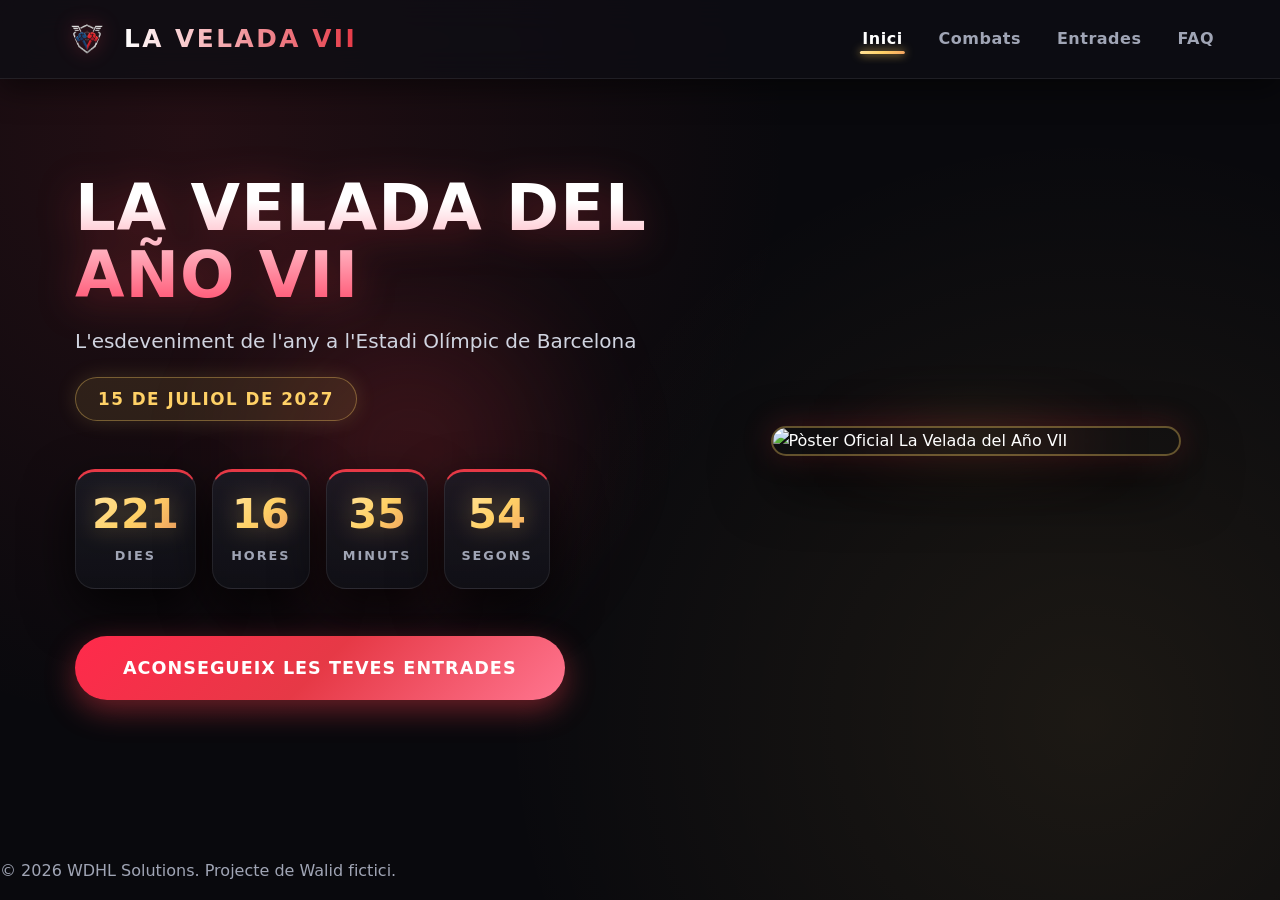
==== index.html @ 8272f747 "primer commit" ====
<!DOCTYPE html>
<html lang="ca">
<head>
  <meta charset="UTF-8">
  <meta name="viewport" content="width=device-width, initial-scale=1.0">
  <title>La Velada del Año - Inici</title>
  <link rel="stylesheet" href="css/styles.css">
  <style>
    .hero-split {
      display: grid;
      grid-template-columns: 1.15fr 0.85fr;
      align-items: center;
      gap: 50px;
      padding: 40px 10px 60px;
      position: relative;
    }

    .hero-split::before {
      content: '';
      position: absolute;
      top: 50%;
      left: 30%;
      transform: translate(-50%, -50%);
      width: 500px;
      height: 320px;
      background: radial-gradient(circle, rgba(230, 57, 70, 0.22) 0%, transparent 70%);
      filter: blur(45px);
      z-index: -1;
      pointer-events: none;
    }

    .hero-info {
      text-align: left;
    }

    .hero-info h1 {
      font-size: 4rem;
      font-weight: 900;
      line-height: 1.05;
      letter-spacing: 1px;
      text-transform: uppercase;
      background: linear-gradient(180deg, #FFFFFF 20%, #FF4D6D 100%);
      -webkit-background-clip: text;
      -webkit-text-fill-color: transparent;
      filter: drop-shadow(0 6px 20px rgba(230, 57, 70, 0.35));
      margin-bottom: 1rem;
    }

    .hero-info .subtitle {
      font-size: 1.25rem;
      color: #D0D4E0;
      margin-bottom: 1.2rem;
    }

    .hero-info .date {
      display: inline-block;
      padding: 8px 22px;
      border-radius: 50px;
      background: rgba(255, 209, 102, 0.1);
      border: 1px solid rgba(255, 209, 102, 0.35);
      color: var(--accent-gold);
      font-weight: 800;
      font-size: 1.05rem;
      letter-spacing: 1.5px;
      text-transform: uppercase;
      box-shadow: 0 0 20px rgba(255, 209, 102, 0.15);
    }

    .hero-info .countdown-container {
      justify-content: flex-start;
      gap: 16px;
      margin: 32px 0;
    }

    .hero-info .time-card {
      min-width: 98px;
      padding: 20px 16px;
    }

    .hero-info .time-card span {
      font-size: 2.6rem;
    }

    .poster-wrapper {
      display: flex;
      justify-content: center;
      align-items: center;
      position: relative;
    }

    .poster-wrapper::after {
      content: '';
      position: absolute;
      inset: 10%;
      background: radial-gradient(circle, rgba(255, 209, 102, 0.25) 0%, rgba(230, 57, 70, 0.2) 50%, transparent 75%);
      filter: blur(30px);
      z-index: -1;
    }

    .event-poster {
      width: 100%;
      max-width: 410px;
      height: auto;
      border-radius: 22px;
      border: 2px solid rgba(255, 209, 102, 0.35);
      box-shadow: 0 25px 60px rgba(0, 0, 0, 0.85), 0 0 30px rgba(230, 57, 70, 0.25);
      transition: transform 0.4s cubic-bezier(0.16, 1, 0.3, 1), box-shadow 0.4s ease;
      object-fit: cover;
    }

    .event-poster:hover {
      transform: translateY(-8px) scale(1.02);
      border-color: var(--accent-gold);
      box-shadow: 0 30px 70px rgba(0, 0, 0, 0.9), 0 0 40px rgba(255, 209, 102, 0.35);
    }

    @media (max-width: 920px) {
      .hero-split {
        grid-template-columns: 1fr;
        text-align: center;
        gap: 40px;
        padding-top: 20px;
      }

      .hero-info {
        text-align: center;
      }

      .hero-info h1 {
        font-size: 3rem;
      }

      .hero-info .countdown-container {
        justify-content: center;
      }

      .event-poster {
        max-width: 340px;
      }
    }
  </style>
</head>
<body>
  <header>
    <div class="logo">
      <img src="img/LOGOVELADA.png" alt="Logo La Velada VII" class="logo-img">
      <span class="logo-text">LA VELADA VII</span>
    </div>
    <nav>
      <ul>
        <li><a href="index.html" class="active">Inici</a></li>
        <li><a href="combats.html">Combats</a></li>
        <li><a href="entrades.html">Entrades</a></li>
        <li><a href="faq.html">FAQ</a></li>
      </ul>
    </nav>
  </header>

  <main>
    <section class="hero-split">
      <div class="hero-info">
        <h1>LA VELADA DEL AÑO VII</h1>
        <p class="subtitle">L'esdeveniment de l'any a l'Estadi Olímpic de Barcelona</p>
        <p class="date">15 de Juliol de 2027</p>
        
        <div id="countdown" class="countdown-container">
          <div class="time-card"><span id="days">00</span><label>Dies</label></div>
          <div class="time-card"><span id="hours">00</span><label>Hores</label></div>
          <div class="time-card"><span id="minutes">00</span><label>Minuts</label></div>
          <div class="time-card"><span id="seconds">00</span><label>Segons</label></div>
        </div>
      
        <a href="entrades.html" class="btn-primary">Aconsegueix les teves entrades</a>
      </div>

      <div class="poster-wrapper">
        <img src="img/Poster%20de%20la%20Velada%20del%20a%C3%B1o%20VII.png" alt="Pòster Oficial La Velada del Año VII" class="event-poster">
      </div>
    </section>
  </main>

  <footer>
    <p>&copy; 2026 WDHL Solutions. Projecte de Walid fictici.</p>
  </footer>

  <script src="js/main.js"></script>
</body>
</html>
---- css/styles.css ----
:root {
  --primary-red: #E63946;
  --primary-red-glow: rgba(230, 57, 70, 0.45);
  --bg-dark: #09090D;
  --card-bg: #14141C;
  --card-hover: #1B1B26;
  --accent-gold: #FFD166;
  --accent-gold-glow: rgba(255, 209, 102, 0.35);
  --text-main: #FFFFFF;
  --text-muted: #A0A5B5;
  --gradient-fire: linear-gradient(135deg, #FF2A4B 0%, #E63946 50%, #FF758F 100%);
  --gradient-gold: linear-gradient(135deg, #FFE29A 0%, #FFD166 50%, #F4A261 100%);
  --gradient-surface: linear-gradient(180deg, rgba(28, 28, 38, 0.8) 0%, rgba(16, 16, 22, 0.95) 100%);
  --shadow-deep: 0 20px 50px rgba(0, 0, 0, 0.75);
}

* {
  box-sizing: border-box;
  margin: 0;
  padding: 0;
}

body {
  background-color: var(--bg-dark);
  background-image: 
    radial-gradient(circle at 15% 15%, rgba(230, 57, 70, 0.12) 0%, transparent 45%),
    radial-gradient(circle at 85% 80%, rgba(255, 209, 102, 0.08) 0%, transparent 45%);
  background-attachment: fixed;
  color: var(--text-main);
  font-family: 'Segoe UI', system-ui, -apple-system, sans-serif;
  display: flex;
  flex-direction: column;
  min-height: 100vh;
  line-height: 1.6;
  padding-top: 95px;
  overflow-x: hidden;
}

h1, h2, h3 {
  font-weight: 800;
  letter-spacing: -0.5px;
}

h2 {
  font-size: 2.6rem;
  text-transform: uppercase;
  letter-spacing: 2px;
  background: var(--gradient-fire);
  -webkit-background-clip: text;
  -webkit-text-fill-color: transparent;
  margin-bottom: 0.5rem;
}

p {
  color: var(--text-muted);
  margin-bottom: 1rem;
}

header, #main-header {
  display: flex;
  justify-content: space-between;
  align-items: center;
  padding: 16px 5%;
  background: rgba(14, 14, 20, 0.75);
  backdrop-filter: blur(16px);
  -webkit-backdrop-filter: blur(16px);
  border-bottom: 1px solid rgba(255, 255, 255, 0.08);
  box-shadow: 0 10px 30px rgba(0, 0, 0, 0.5);
  position: fixed;
  width: 100%;
  top: 0;
  left: 0;
  z-index: 1000;
}

.logo {
  display: flex;
  align-items: center;
  gap: 14px;
  transition: transform 0.3s ease;
}

.logo:hover {
  transform: scale(1.03);
}

.logo-img, .logo img {
  width: 46px;
  height: 46px;
  object-fit: contain;
  filter: drop-shadow(0 0 10px var(--primary-red-glow));
}

.logo-text, .logo span {
  font-size: 1.55rem;
  font-weight: 900;
  letter-spacing: 2.5px;
  text-transform: uppercase;
  background: linear-gradient(90deg, #FFFFFF 0%, #E63946 100%);
  -webkit-background-clip: text;
  -webkit-text-fill-color: transparent;
}

nav ul {
  display: flex;
  list-style: none;
  gap: 32px;
}

nav a {
  color: var(--text-muted);
  text-decoration: none;
  font-weight: 600;
  font-size: 1rem;
  letter-spacing: 0.5px;
  position: relative;
  padding: 6px 2px;
  transition: color 0.3s ease;
}

nav a::after {
  content: '';
  position: absolute;
  bottom: 0;
  left: 50%;
  transform: translateX(-50%);
  width: 0;
  height: 3px;
  border-radius: 2px;
  background: var(--gradient-gold);
  box-shadow: 0 0 10px var(--accent-gold);
  transition: width 0.3s cubic-bezier(0.25, 0.8, 0.25, 1);
}

nav a:hover {
  color: #FFFFFF;
}

nav a:hover::after, nav a.active::after {
  width: 100%;
}

nav a.active {
  color: #FFFFFF;
}

main, .main-container, .container {
  max-width: 1200px;
  width: 100%;
  margin: 40px auto;
  padding: 0 25px;
  flex: 1;
}

.hero {
  text-align: center;
  padding: 70px 20px 60px;
  position: relative;
}

.hero::before {
  content: '';
  position: absolute;
  top: 50%;
  left: 50%;
  transform: translate(-50%, -50%);
  width: 550px;
  height: 300px;
  background: radial-gradient(circle, rgba(230, 57, 70, 0.22) 0%, transparent 70%);
  filter: blur(40px);
  z-index: -1;
  pointer-events: none;
}

.hero h1 {
  font-size: 4.6rem;
  font-weight: 900;
  letter-spacing: 1px;
  text-transform: uppercase;
  background: linear-gradient(180deg, #FFFFFF 20%, #FF4D6D 100%);
  -webkit-background-clip: text;
  -webkit-text-fill-color: transparent;
  filter: drop-shadow(0 6px 20px rgba(230, 57, 70, 0.35));
  margin-bottom: 1rem;
}

.hero .subtitle {
  font-size: 1.35rem;
  color: #D0D4E0;
  max-width: 650px;
  margin: 0 auto 1.2rem;
}

.hero .date {
  display: inline-block;
  padding: 8px 22px;
  border-radius: 50px;
  background: rgba(255, 209, 102, 0.1);
  border: 1px solid rgba(255, 209, 102, 0.35);
  color: var(--accent-gold);
  font-weight: 800;
  font-size: 1.1rem;
  letter-spacing: 1.5px;
  text-transform: uppercase;
  box-shadow: 0 0 20px rgba(255, 209, 102, 0.15);
}

.countdown-container {
  display: flex;
  justify-content: center;
  gap: 22px;
  margin: 45px 0;
  flex-wrap: wrap;
}

.time-card {
  background: var(--gradient-surface);
  padding: 26px 22px;
  border-radius: 20px;
  min-width: 120px;
  text-align: center;
  border: 1px solid rgba(255, 255, 255, 0.08);
  border-top: 3px solid var(--primary-red);
  box-shadow: var(--shadow-deep);
  transition: all 0.35s cubic-bezier(0.16, 1, 0.3, 1);
  position: relative;
  overflow: hidden;
}

.time-card:hover {
  transform: translateY(-8px) scale(1.03);
  border-color: rgba(230, 57, 70, 0.5);
  box-shadow: 0 15px 35px rgba(230, 57, 70, 0.25);
}

.time-card span {
  display: block;
  font-size: 3.2rem;
  font-weight: 900;
  background: var(--gradient-gold);
  -webkit-background-clip: text;
  -webkit-text-fill-color: transparent;
  filter: drop-shadow(0 0 12px var(--accent-gold-glow));
  line-height: 1.05;
  margin-bottom: 6px;
}

.time-card label {
  font-size: 0.8rem;
  font-weight: 700;
  color: var(--text-muted);
  text-transform: uppercase;
  letter-spacing: 2px;
}

.btn-primary {
  background: var(--gradient-fire);
  color: #FFFFFF;
  border: none;
  padding: 18px 48px;
  border-radius: 50px;
  cursor: pointer;
  font-weight: 800;
  font-size: 1.1rem;
  letter-spacing: 1px;
  text-transform: uppercase;
  text-decoration: none;
  display: inline-block;
  position: relative;
  overflow: hidden;
  transition: all 0.3s ease;
  box-shadow: 0 10px 30px var(--primary-red-glow);
  margin-top: 15px;
}

.btn-primary::before {
  content: '';
  position: absolute;
  top: 0;
  left: -100%;
  width: 60%;
  height: 100%;
  background: linear-gradient(90deg, transparent, rgba(255, 255, 255, 0.35), transparent);
  transform: skewX(-25deg);
  transition: left 0.6s ease;
}

.btn-primary:hover {
  transform: translateY(-4px) scale(1.03);
  box-shadow: 0 16px 40px rgba(230, 57, 70, 0.65);
}

.btn-primary:hover::before {
  left: 140%;
}

.combats-container {
  text-align: center;
}

.combats-
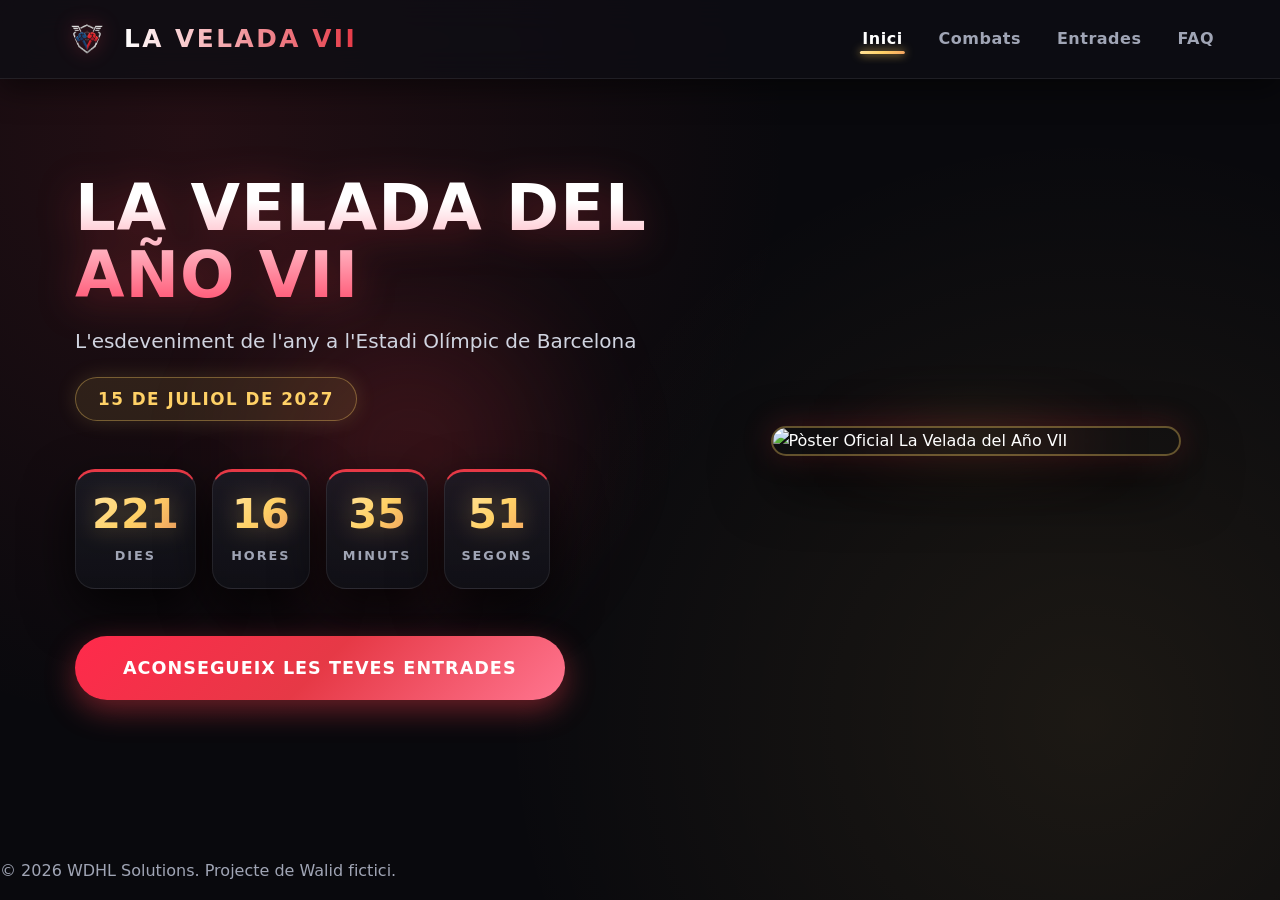
==== commit 39ee5c99: "Update event poster image source in index.html" ====
--- a/index.html
+++ b/index.html
@@ -174,7 +174,7 @@
       </div>
 
       <div class="poster-wrapper">
-        <img src="img/Poster%20de%20la%20Velada%20del%20a%C3%B1o%20VII.png" alt="Pòster Oficial La Velada del Año VII" class="event-poster">
+        <img src="img/POSTERVELADA.png" alt="Pòster Oficial La Velada del Año VII" class="event-poster">
       </div>
     </section>
   </main>
@@ -185,4 +185,4 @@
 
   <script src="js/main.js"></script>
 </body>
-</html>+</html>
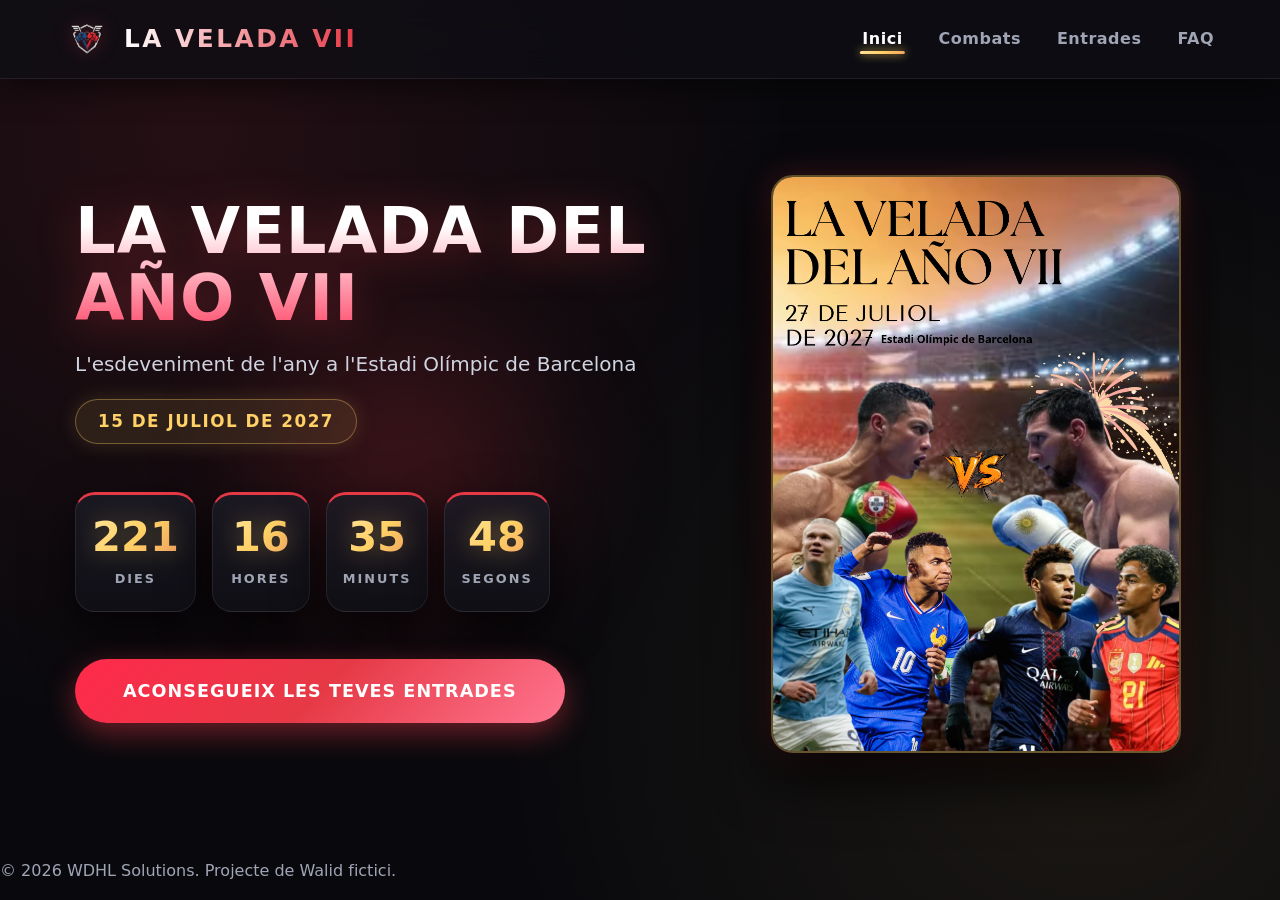
==== commit 2bfaa8e8: "Update event poster image source in index.html" ====
--- a/index.html
+++ b/index.html
@@ -174,7 +174,7 @@
       </div>
 
       <div class="poster-wrapper">
-        <img src="img/POSTERVELADA.png" alt="Pòster Oficial La Velada del Año VII" class="event-poster">
+        <img src="img/Poster de La Velada del año VII.png" alt="Pòster Oficial La Velada del Año VII" class="event-poster">
       </div>
     </section>
   </main>
